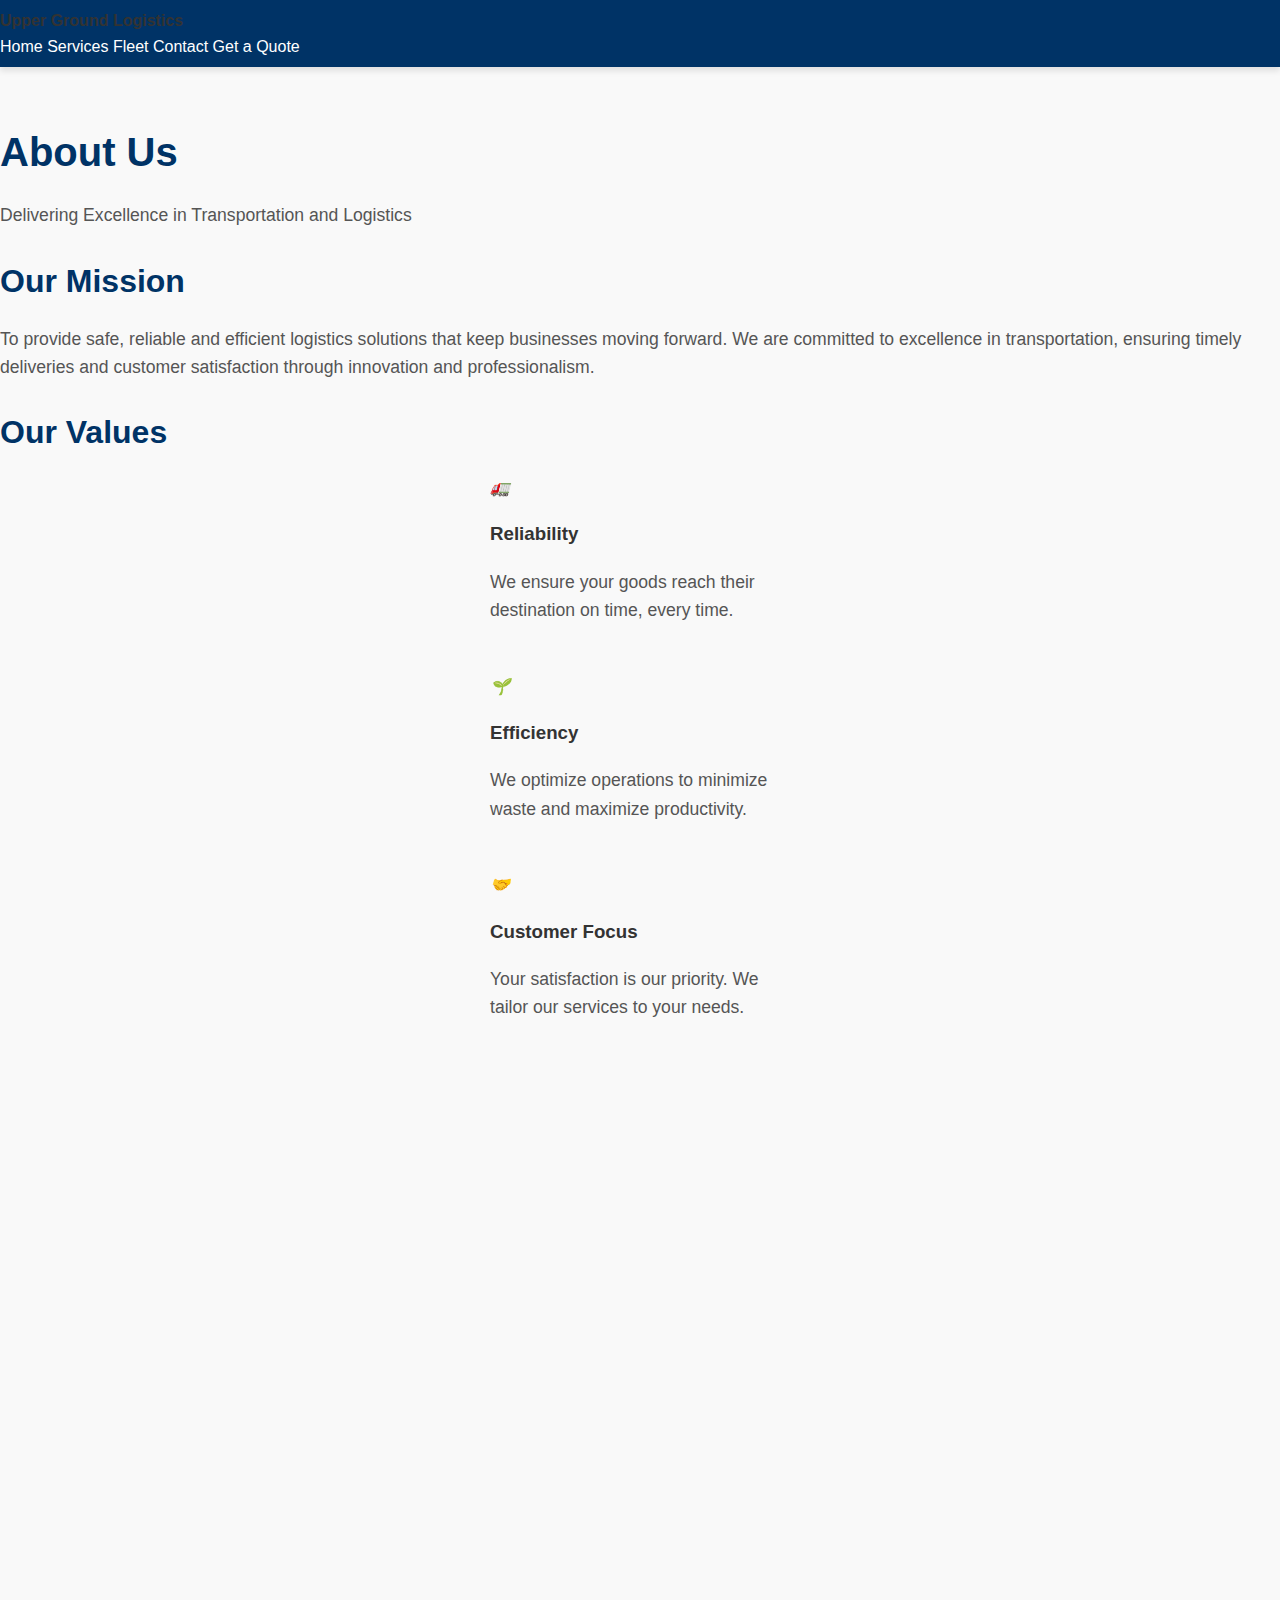
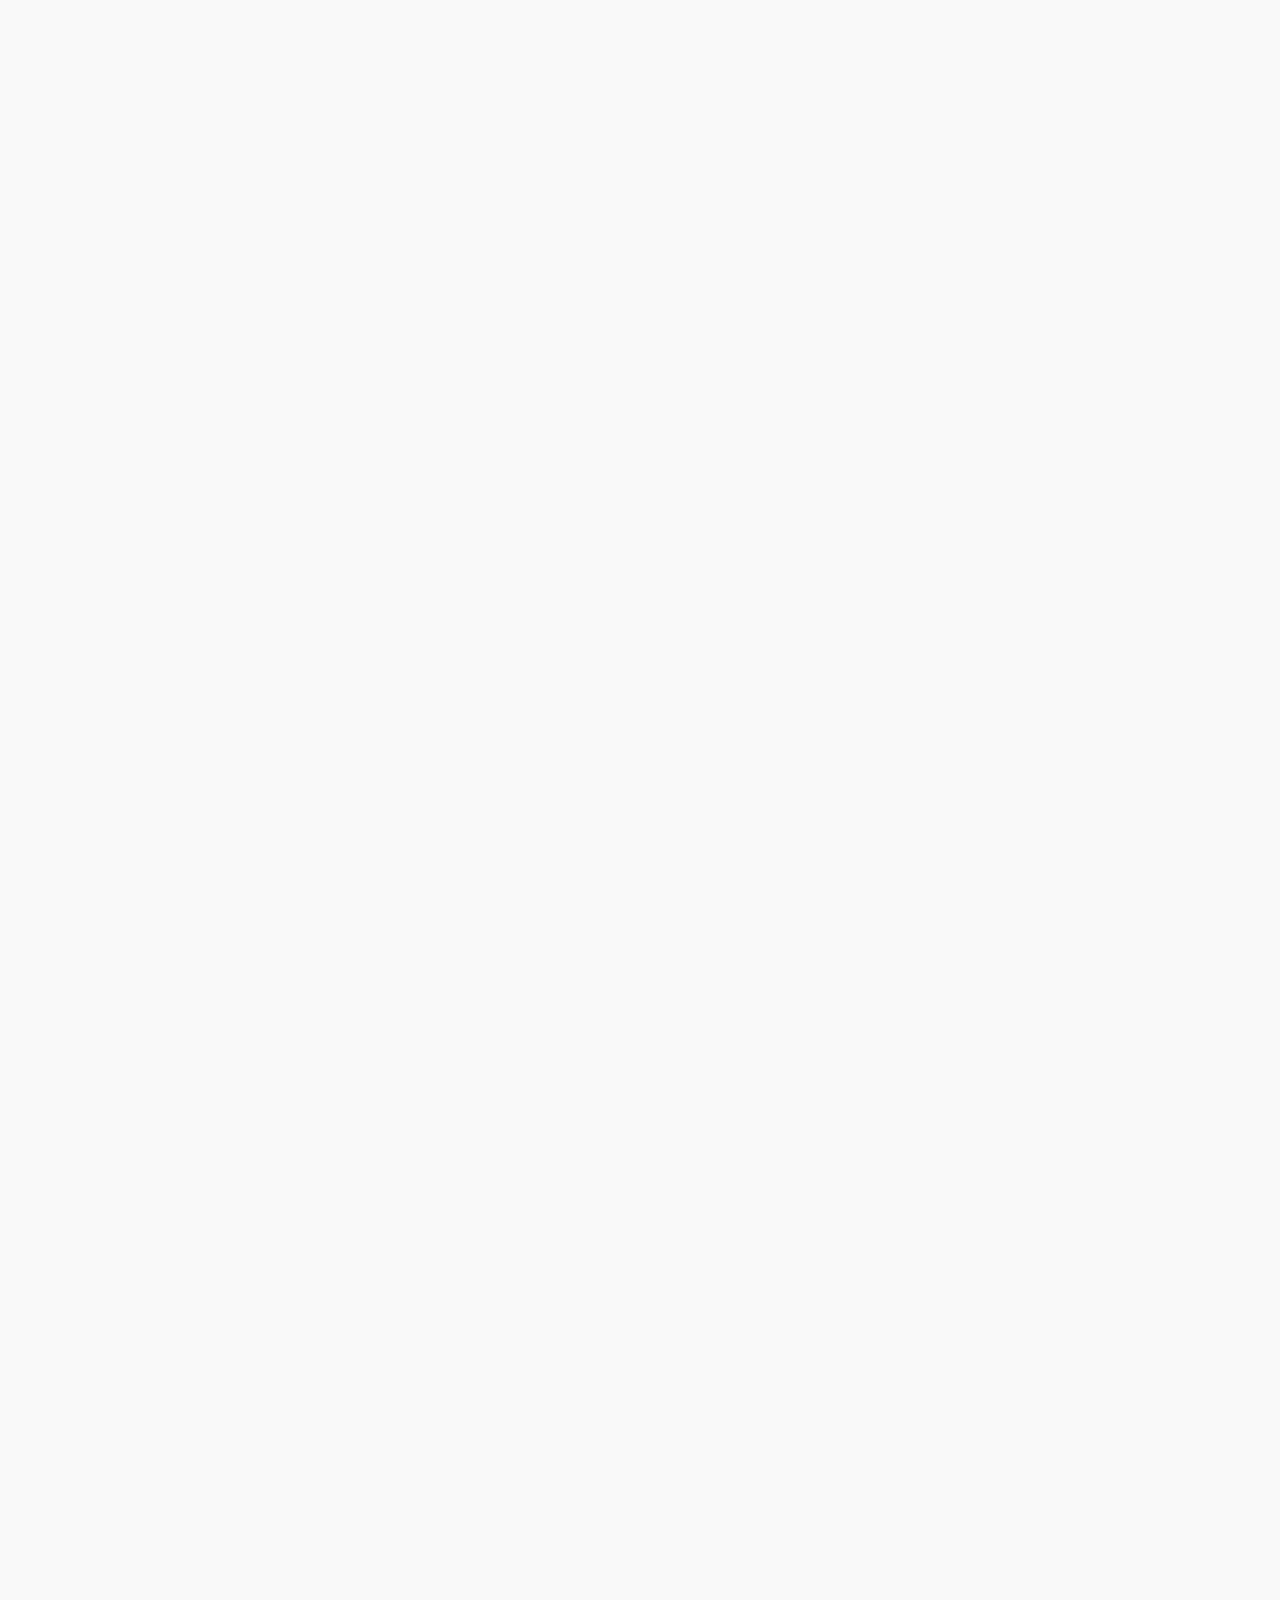
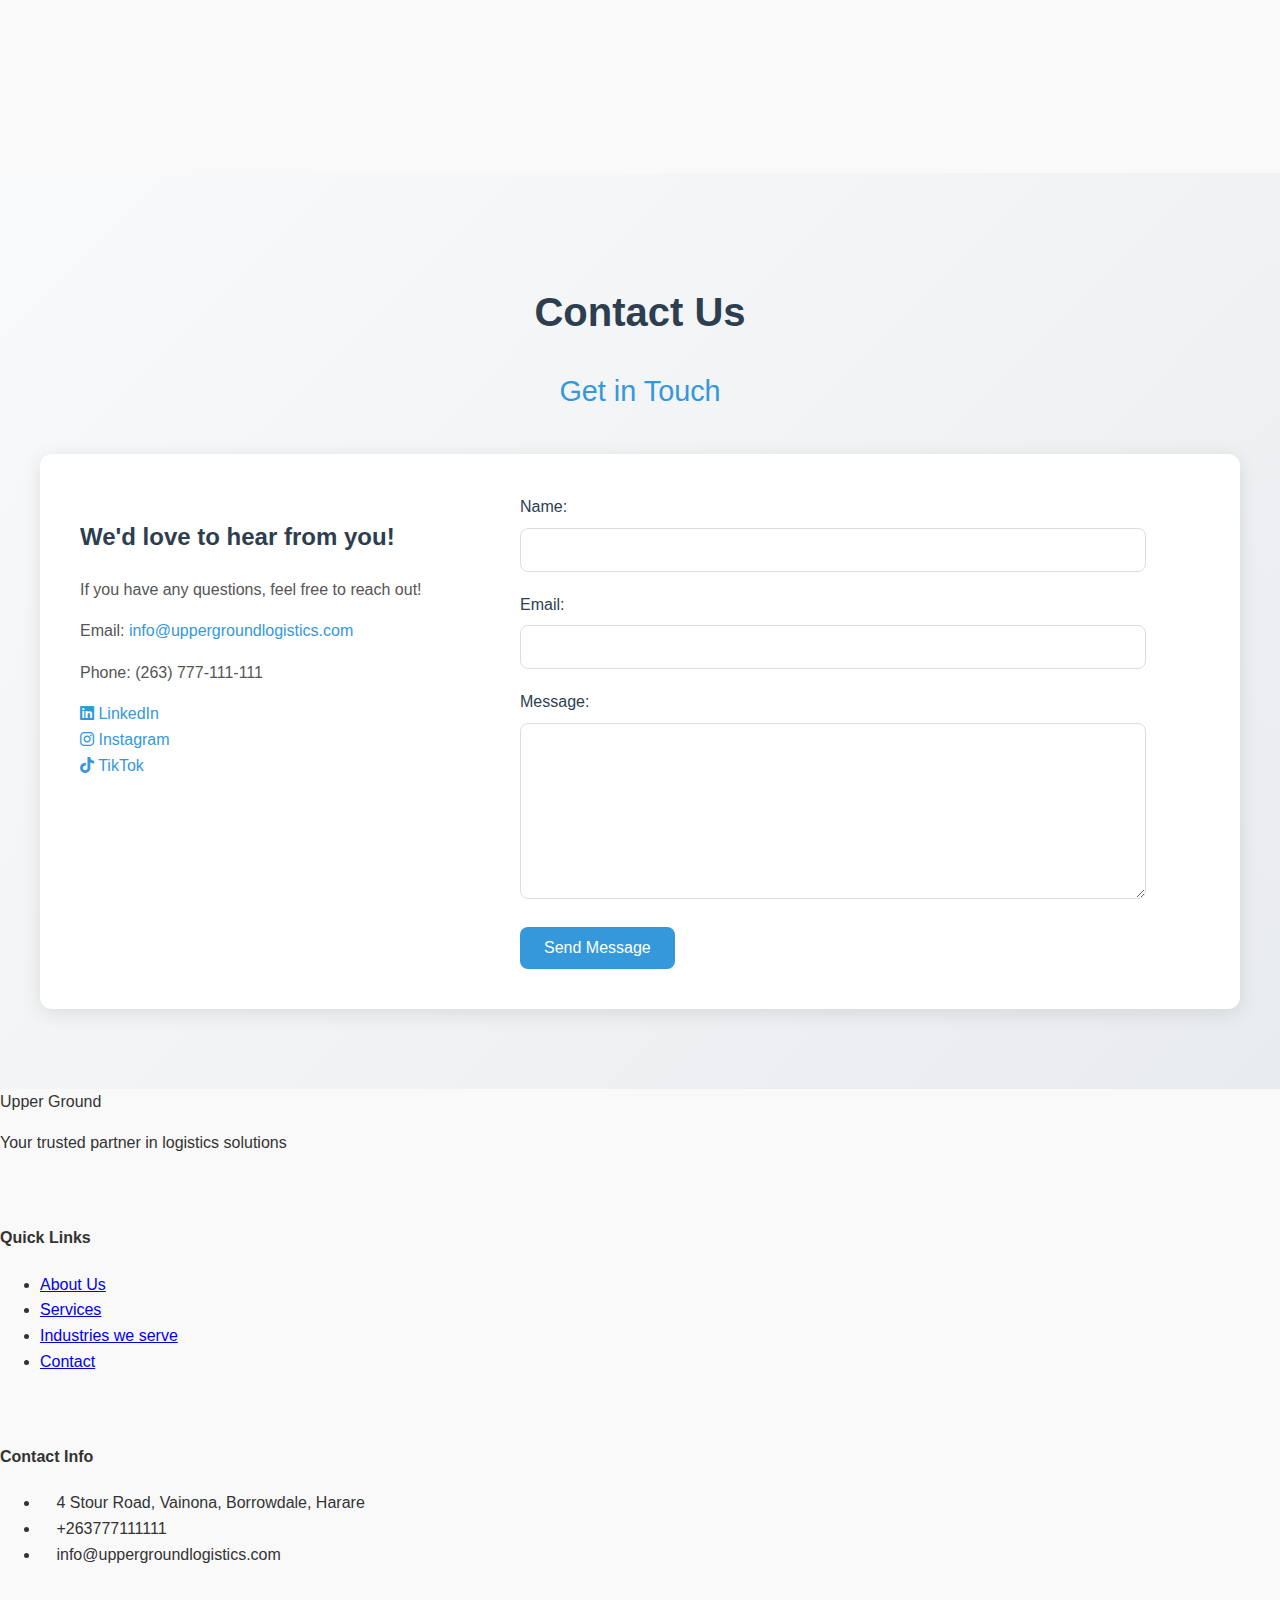
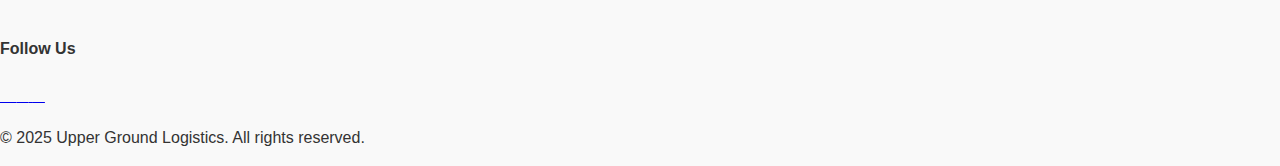
==== about.html @ 6528f4fb "Initial commit" ====
<!DOCTYPE html>
<html lang="en">
<head>
    <meta charset="UTF-8">
    <meta name="viewport" content="width=device-width, initial-scale=1.0">
    <title>About Us</title>
    <link rel="stylesheet" href="aboutstyle.css">
    <script src="https://cdn.tailwindcss.com"></script>
    <link rel="preconnect" href="https://fonts.googleapis.com">
    <link rel="preconnect" href="https://fonts.gstatic.com" crossorigin>
    <link href="https://fonts.googleapis.com/css2?family=Pacifico&display=swap" rel="stylesheet">
    <link href="https://cdn.jsdelivr.net/npm/remixicon@4.5.0/fonts/remixicon.css" rel="stylesheet">
     <link rel="stylesheet" href="https://cdnjs.cloudflare.com/ajax/libs/font-awesome/6.0.0-beta3/css/all.min.css">
 <style>
        :where([class^="ri-"])::before { content: "\f3c2"; }
        .service-card:hover { transform: translateY(-5px); }
        .fade-in { animation: fadeIn 0.8s ease-in; }
        @keyframes fadeIn { from { opacity: 0; } to { opacity: 1; } }
    </style>
    <script>
        tailwind.config = {
            theme: {
                extend: {
                    colors: {
                        primary: '#003366',
                        secondary: '#FF6600'
                    },
                    borderRadius: {
                        'none': '0px',
                        'sm': '4px',
                        DEFAULT: '8px',
                        'md': '12px',
                        'lg': '16px',
                        'xl': '20px',
                        '2xl': '24px',
                        '3xl': '32px',
                        'full': '9999px',
                        'button': '8px'
                    }
                }
            }
        }
    </script>
</head>
<body class="min-h-screen bg-white">

    <!-- Navbar -->
    <nav class="fixed w-full bg-primary shadow-md z-50">
        <div class="max-w-7xl mx-auto px-4 sm:px-6 lg:px-8">
            <div class="flex justify-between h-16 items-center">
                <div class="flex-shrink-0">
                    <span class="text-white text-2xl font-['Bebas Neue']"><b>Upper Ground Logistics</b></span>
                </div>
                <div class="hidden md:block">
                    <div class="ml-10 flex items-center space-x-8">
                        <a href="index.html" class="text-white hover:text-secondary transition-colors duration-200 uppercase text-sm font-medium">Home</a>
                        <a href="#services" class="text-white hover:text-secondary transition-colors duration-200 uppercase text-sm font-medium">Services</a>
                        <a href="#fleet" class="text-white hover:text-secondary transition-colors duration-200 uppercase text-sm font-medium">Fleet</a>
                        <a href="#contact" class="text-white hover:text-secondary transition-colors duration-200 uppercase text-sm font-medium">Contact</a>
                        <a href="#contact" class="bg-secondary text-white px-6 py-2 rounded uppercase text-sm font-medium hover:bg-opacity-90 transition-colors duration-200">Get a Quote</a>
                    </div>
                </div>
            </div>
        </div>
    </nav>
<br>
    <!-- Main Content -->
    <main>
        <!-- About Us Section -->
        <section class="py-16 bg-gray-100">
            <div class="max-w-7xl mx-auto px-4 sm:px-6 lg:px-8 text-center">
                <h1 class="text-4xl font-extrabold text-gray-800 sm:text-5xl">About Us</h1>
                <p class="mt-4 text-lg text-gray-600">Delivering Excellence in Transportation and Logistics</p>
            </div>
        </section>

        <!-- Mission Section -->
        <section class="py-12">
            <div class="max-w-7xl mx-auto px-4 sm:px-6 lg:px-8 text-center">
                <h2 class="text-3xl font-bold text-gray-800 sm:text-4xl">Our Mission</h2>
                <p class="mt-4 text-gray-600"> To provide safe, reliable and efficient logistics solutions that keep businesses
    moving forward. We are committed to excellence in transportation, ensuring timely deliveries and customer satisfaction
     through innovation and professionalism.</p>
            </div>
        </section>

        <!-- Values Section -->
        <section class="py-12 bg-gray-50">
            <div class="max-w-7xl mx-auto px-4 sm:px-6 lg:px-8">
                <h2 class="text-3xl font-bold text-gray-800 text-center sm:text-4xl mb-8">Our Values</h2>
                <div class="grid grid-cols-1 md:grid-cols-3 gap-8">
                    <!-- Value 1 -->
                    <div class="bg-white rounded-lg shadow-lg p-6 text-center">
                        <i class="text-4xl text-secondary mb-4">🚛</i>
                        <h3 class="text-xl font-bold text-gray-800">Reliability</h3>
                        <p class="mt-2 text-gray-600">We ensure your goods reach their destination on time, every time.</p>
                    </div>
                    <!-- Value 2 -->
                    <div class="bg-white rounded-lg shadow-lg p-6 text-center">
                        <i class="text-4xl text-secondary mb-4">🌱</i>
                        <h3 class="text-xl font-bold text-gray-800">Efficiency</h3>
                        <p class="mt-2 text-gray-600">We optimize operations to minimize waste and maximize productivity.</p>
                    </div>
                    <!-- Value 3 -->
                    <div class="bg-white rounded-lg shadow-lg p-6 text-center">
                        <i class="text-4xl text-secondary mb-4">🤝</i>
                        <h3 class="text-xl font-bold text-gray-800">Customer Focus</h3>
                        <p class="mt-2 text-gray-600">Your satisfaction is our priority. We tailor our services to your needs.</p>
                    </div>
                </div>
            </div>
        </section>

        <!-- Team Section -->
        <section class="py-12 fade-in">
            <div class="max-w-7xl mx-auto px-4 sm:px-6 lg:px-8 text-center">
                <h2 class="text-3xl font-bold text-gray-800 sm:text-4xl">Meet Our Team</h2>
                <p class="mt-4 text-gray-600">A group of dedicated professionals working together to deliver excellence.</p>
                <div class="mt-8 grid grid-cols-1 sm:grid-cols-2 lg:grid-cols-2 gap-8">
                    <!-- Team Member 1 -->
                    <div class="bg-white rounded-lg shadow-lg overflow-hidden">
                        <img src="images/md.jpg" alt="Team Member" class="w-full h-56 object-cover">
                        <div class="p-6 text-center">
                            <br>
                            <h3 class="text-lg font-bold text-gray-800">Michael Kunaka</h3>
                            <p class="mt-2 text-gray-600">Managing Director</p>
                        </div>
                    </div>
                    <!-- Team Member 2 -->
                   <div class="bg-white rounded-lg shadow-lg overflow-hidden">
    <img src="images/om.jpg" alt="Team Member" class="w-full h-64 object-cover">
    <div class="p-6 text-center">
        <h3 class="text-lg font-bold text-gray-800">Madondo</h3>
        <p class="mt-2 text-gray-600">Head of Operations</p>
    </div>
</div>

                </div>
            </div>
        </section>

        <!-- Services Section -->
        <section id="services" class="py-12 bg-gray-100 fade-in">
            <div class="max-w-7xl mx-auto px-4 sm:px-6 lg:px-8 text-center">
                <h2 class="text-3xl font-bold text-gray-800 sm:text-4xl">Our Services</h2>
                <p class="mt-4 text-gray-600">We offer a wide range of professional services tailored to meet your unique needs. Here's what we excel at:</p>
                <div class="grid grid-cols-1 md:grid-cols-3 gap-8 mt-8">
                    <!-- Service 1 -->
                    <div class="bg-white rounded-lg shadow-lg p-6 text-center">
                        <i class="fas fa-shipping-fast text-secondary text-4xl mb-4"></i>
                        <h3 class="text-xl font-bold text-gray-800">Freight Transportation</h3>
                        <p class="mt-2 text-gray-600">Efficient and reliable logistics solutions to move your goods swiftly across destinations.</p>
                    </div>
                    <!-- Service 2 -->
                    <div class="bg-white rounded-lg shadow-lg p-6 text-center">
                        <i class="fas fa-light fa-file-signature text-secondary text-4xl mb-4"></i>
                        <h3 class="text-xl font-bold text-gray-800">Dedicated & Contract Trucking</h3>
                        <p class="mt-2 text-gray-600">Customized transportation services tailored to your
                        business’s specific needs.</p>
                    </div>
                    <!-- Service 3 -->
                    <div class="bg-white rounded-lg shadow-lg p-6 text-center">
                        <i class="fas fa-regular fa-earth-africa text-secondary text-4xl mb-4"></i>
                        <h3 class="text-xl font-bold text-gray-800">Cross Boarder Logistics</h3>
                        <p class="mt-2 text-gray-600">Hassle-free international transportation with compliance and
                    customs expertise.</p>
                    </div>
                </div>
            </div>
        </section>

         <!-- Our Fleet Section -->
    <section class="py-16 bg-gray-100 fade-in" id="fleet">
        <div class="max-w-7xl mx-auto px-4 sm:px-6 lg:px-8">
            <div class="text-center mb-12">
                <h2 class="text-3xl font-extrabold text-gray-800 sm:text-4xl">Our Fleet</h2>
                <p class="mt-4 text-lg text-gray-600"> We believe that our success is built on the quality, reliability, and
    efficiency of our fleet. Each vehicle in our fleet is maintained to the highest standards, ensuring safe and timely deliveries. Our range of
    trucks allows us to meet the unique needs of our clients, driving innovation and excellence in every shipment we handle</p>
            </div>
            <div class="grid grid-cols-1 sm:grid-cols-2 lg:grid-cols-2 gap-8">
                <!-- Fleet Item 1 -->
                <div class="service-card bg-white rounded-lg shadow-lg overflow-hidden transform transition hover:scale-105">
                    <img src="https://via.placeholder.com/300x200" alt="Truck" class="w-full h-48 object-cover">
                    <div class="p-6">
                        <h3 class="text-xl font-bold text-gray-800">Freightliner Columbia</h3>
                        <p class="mt-2 text-gray-600">Perfect for long-haul and heavy cargo, our trucks are equipped and maintained to the highest standard.</p>
                    </div>
                </div>
                <!-- Fleet Item 2 -->
                <div class="service-card bg-white rounded-lg shadow-lg overflow-hidden transform transition hover:scale-105">
                    <img src="https://via.placeholder.com/300x200" alt="Van" class="w-full h-48 object-cover">
                    <div class="p-6">
                        <h3 class="text-xl font-bold text-gray-800">Freightliner Columbia</h3>
                        <p class="mt-2 text-gray-600">Perfect for long-haul and heavy cargo, our trucks are equipped and maintained to the highest standard.</p>
                    </div>
                </div>

            </div>
        </div>
    </section>

    <!-- Contact Section -->
<section id="contact" class="contact-me ">
    <div class="container">
        <div class="section-title">
            <h1>Contact Us</h1>
            <h2 class="wall text-apps">Get in Touch</h2>
        </div>
        <div class="contact-content">
            <div class="contact-details">
                <h3>We'd love to hear from you!</h3>
                <p>If you have any questions, feel free to reach out!</p>
                <p>Email: <a href="mailto:info@uppergroundlogistics.com">info@uppergroundlogistics.com</a></p>
                <p>Phone: (263) 777-111-111</p>

                   <p>
    <a href="#" class="social-link"><i class="fab fa-linkedin"></i> LinkedIn</a>
    <br>
    <a href="#" class="social-link"><i class="fab fa-instagram"></i> Instagram</a>
    <br>
    <a href="#" class="social-link"><i class="fab fa-tiktok"></i> TikTok</a>
    </p>



            </div>
            <div class="contact-form">
                <form action="mailto:tadiwabasil2@gmail.com" method="POST" enctype="text/plain">
                    <label for="name">Name:</label>
                    <input type="text" id="name" name="name" required>

                    <label for="email">Email:</label>
                    <input type="email" id="email" name="email" required>

                    <label for="message">Message:</label>
                    <textarea id="message" name="message" rows="5" required></textarea>

                    <button type="submit">Send Message</button>
                </form>
            </div>
        </div>
    </div>
</section>



    <footer class="bg-primary text-white py-16">
        <div class="max-w-7xl mx-auto px-4 sm:px-6 lg:px-8">
            <div class="grid grid-cols-1 md:grid-cols-4 gap-8">
                <div>
                    <span class="text-2xl font-['Pacifico'] mb-6 block">Upper Ground</span>
                    <p class="text-gray-300 mt-4">Your trusted partner in logistics solutions</p>
                </div>
                <div>
                    <h4 class="text-lg font-bold mb-4">Quick Links</h4>
                    <ul class="space-y-2">
                        <li><a href="about.html" class="text-gray-300 hover:text-secondary transition-colors duration-200">About Us</a></li>
                        <li><a href="#services" class="text-gray-300 hover:text-secondary transition-colors duration-200">Services</a></li>
                        <li><a href="#industries2" class="text-gray-300 hover:text-secondary transition-colors duration-200">Industries we serve</a></li>
                        <li><a href="#contact" class="text-gray-300 hover:text-secondary transition-colors duration-200">Contact</a></li>
                    </ul>
                </div>
                <div>
                    <h4 class="text-lg font-bold mb-4">Contact Info</h4>
                    <ul class="space-y-2">
                        <li class="flex items-center space-x-2">
                            <i class="ri-map-pin-line"></i>
                            <span>4 Stour Road, Vainona, Borrowdale, Harare</span>
                        </li>
                        <li class="flex items-center space-x-2">
                            <i class="ri-phone-line"></i>
                            <span>+263777111111</span>
                        </li>
                        <li class="flex items-center space-x-2">
                            <i class="ri-mail-line"></i>
                            <span>info@uppergroundlogistics.com</span>
                        </li>
                    </ul>
                </div>
                <div>
                    <h4 class="text-lg font-bold mb-4">Follow Us</h4>
                    <div class="flex space-x-4">
                        <a href="#" class="w-10 h-10 flex items-center justify-center rounded-full border border-white hover:bg-secondary transition-colors duration-200">
                            <i class="ri-facebook-fill"></i>
                        </a>
                        <a href="#" class="w-10 h-10 flex items-center justify-center rounded-full border border-white hover:bg-secondary transition-colors duration-200">
                            <i class="ri-twitter-fill"></i>
                        </a>
                        <a href="#" class="w-10 h-10 flex items-center justify-center rounded-full border border-white hover:bg-secondary transition-colors duration-200">
                            <i class="ri-linkedin-fill"></i>
                        </a>
                    </div>
                </div>
            </div>
            <div class="border-t border-gray-700 mt-12 pt-8 text-center">
                <p class="text-gray-300">&copy; 2025 Upper Ground Logistics. All rights reserved.</p>
            </div>
        </div>
    </footer>

    </main>

    <script>
        document.addEventListener("DOMContentLoaded", function () {
    const fadeElements = document.querySelectorAll(".fade-in");

    const observer = new IntersectionObserver(
        (entries) => {
            entries.forEach(entry => {
                if (entry.isIntersecting) {
                    entry.target.classList.add("visible");
                    entry.target.classList.remove("reset"); // Ensure animation runs again
                } else {
                    entry.target.classList.remove("visible");
                    entry.target.classList.add("reset"); // Reset animation
                }
            });
        },
        { threshold: 0.3 } // Trigger when 30% of the element is visible
    );

    fadeElements.forEach(element => observer.observe(element));
});
    </script>

</body>
</html>
---- aboutstyle.css ----
/* General Styling */
body {
    font-family: 'Arial', sans-serif;
    line-height: 1.6;
    margin: 0;
    padding: 0;
    background-color: #f9f9f9;
    color: #333;
}

/* Navigation Bar */
nav {
    background-color: #003366;
    padding: 0.5rem 0;
    box-shadow: 0px 4px 6px rgba(0, 0, 0, 0.1);
}
nav a {
    text-decoration: none;
    color: white;
    font-weight: 500;
    transition: color 0.3s ease;
}
nav a:hover {
    color: #FF6600;
}
nav button {
    background-color: #FF6600;
    border: none;
    padding: 0.5rem 1rem;
    border-radius: 8px;
    font-size: 1rem;
    cursor: pointer;
    transition: background-color 0.3s ease, transform 0.2s ease;
}
nav button:hover {
    background-color: #e65c00;
    transform: scale(1.05);
}

/* Section Headings */
section h1, section h2 {
    font-family: 'Roboto', sans-serif;
    color: #003366;
    margin-bottom: 1rem;
}
section h1 {
    font-size: 2.5rem;
}
section h2 {
    font-size: 2rem;
}
section p {
    font-size: 1.1rem;
    color: #555;
}

/* Card Styling */
.card {
    background: white;
    border-radius: 10px;
    box-shadow: 0px 6px 15px rgba(0, 0, 0, 0.1);
    transition: transform 0.3s ease, box-shadow 0.3s ease;
}
.card:hover {
    transform: translateY(-5px);
    box-shadow: 0px 8px 20px rgba(0, 0, 0, 0.2);
}
.card img {
    width: 100%;
    border-top-left-radius: 10px;
    border-top-right-radius: 10px;
}
.card h3 {
    font-size: 1.5rem;
    color: #003366;
    margin: 0.5rem 0;
}
.card p {
    font-size: 1rem;
    color: #666;
    margin-bottom: 1rem;
}
.card i {
    color: #FF6600;
    font-size: 2rem;
    margin-bottom: 0.5rem;
}

/* Grid Layout */
.grid {
    display: grid;
    gap: 2rem;
}
.grid-cols-1 {
    grid-template-columns: 1fr;
}
.grid-cols-2 {
    grid-template-columns: repeat(2, 1fr);
}
.grid-cols-3 {
    grid-template-columns: repeat(3, 1fr);
}

/* Team Section */
.team-member {
    text-align: center;
}
.team-member img {
    width: 100%;
    height: auto;
    border-radius: 10px 10px 0 0;
}
.team-member h3 {
    font-size: 1.5rem;
    margin: 0.5rem 0;
}
.team-member p {
    color: #666;
    font-size: 1rem;
}

/* Why Choose Us Icons */
.icon {
    font-size: 3rem;
    color: #FF6600;
    margin-bottom: 1rem;
}
.icon:hover {
    color: #e65c00;
    transition: color 0.3s ease;
}

/* Responsive Design */
@media (max-width: 768px) {
    .grid-cols-2, .grid-cols-3 {
        grid-template-columns: 1fr;
    }
    nav .hidden {
        display: none;
    }
}



  /* Initial fade-in state */
  .fade-in {
      opacity: 0;
      transform: translateY(30px);
      transition: opacity 1s ease-out, transform 1s ease-out;
  }

  /* Active state when in view */
  .fade-in.visible {
      opacity: 1;
      transform: translateY(0);
  }

  /* Reset animation when section leaves the viewport */
  .fade-in.reset {
      opacity: 0;
      transform: translateY(30px);
      transition: none; /* Prevents flickering when out of view */
  }

.parallax-bg {
    position: absolute;
    top: 0;
    left: 0;
    width: 100%;
    height: 120%;
    background-size: cover;
    background-position: center;
    will-change: transform;
}

/* Contact Section */
.contact-me {
    padding: 80px 0;
    background-color: #f9fafb; /* Light background */
    color: #333; /* Default text color */
}

.container {
    max-width: 1200px;
    margin: 0 auto;
    padding: 0 20px;
}

.section-title {
    text-align: center;
    margin-bottom: 40px;
}

.section-title h1 {
    font-size: 2.5rem;
    font-weight: 700;
    color: #2c3e50; /* Dark blue for the title */
    margin-bottom: 10px;
}

.section-title h2 {
    font-size: 1.8rem;
    font-weight: 400;
    color: #3498db; /* Light blue for the subtitle */
}

.contact-content {
    display: flex;
    flex-wrap: wrap;
    gap: 40px;
    background: #fff;
    padding: 40px;
    border-radius: 12px;
    box-shadow: 0 4px 20px rgba(0, 0, 0, 0.1); /* Soft shadow */
}

.contact-details {
    flex: 1;
    max-width: 400px;
}

.contact-details h3 {
    font-size: 1.5rem;
    font-weight: 600;
    color: #2c3e50; /* Dark blue for headings */
    margin-bottom: 20px;
}

.contact-details p {
    font-size: 1rem;
    line-height: 1.6;
    color: #555; /* Slightly darker text for readability */
    margin-bottom: 15px;
}

.contact-details a {
    color: #3498db; /* Light blue for links */
    text-decoration: none;
    transition: color 0.3s ease;
}

.contact-details a:hover {
    color: #2980b9; /* Darker blue on hover */
}

.social-link {
    display: inline-block;
    margin-right: 10px;
    font-weight: 500;
    color: #3498db; /* Light blue for social links */
    transition: transform 0.3s ease, color 0.3s ease;
}

.social-link:hover {
    color: #2980b9; /* Darker blue on hover */
    transform: translateY(-3px); /* Slight lift on hover */
}

.contact-form {
    flex: 1;
    max-width: 600px;
}

.contact-form label {
    display: block;
    font-size: 1rem;
    font-weight: 500;
    color: #2c3e50; /* Dark blue for labels */
    margin-bottom: 8px;
}

.contact-form input,
.contact-form textarea {
    width: 100%;
    padding: 12px;
    margin-bottom: 20px;
    border: 1px solid #ddd;
    border-radius: 8px;
    font-size: 1rem;
    color: #333;
    transition: border-color 0.3s ease, box-shadow 0.3s ease;
}

.contact-form input:focus,
.contact-form textarea:focus {
    border-color: #3498db; /* Light blue border on focus */
    outline: none;
    box-shadow: 0 0 8px rgba(52, 152, 219, 0.3); /* Soft glow on focus */
}

.contact-form textarea {
    resize: vertical; /* Allow vertical resizing */
    min-height: 150px;
}

.contact-form button {
    background-color: #3498db; /* Light blue for the button */
    color: #fff;
    padding: 12px 24px;
    border: none;
    border-radius: 8px;
    font-size: 1rem;
    font-weight: 500;
    cursor: pointer;
    transition: background-color 0.3s ease, transform 0.3s ease;
}

.contact-form button:hover {
    background-color: #2980b9; /* Darker blue on hover */
    transform: translateY(-2px); /* Slight lift on hover */
}

.contact-form button:active {
    transform: translateY(0); /* Reset lift on click */
}

.contact-me {
    background: linear-gradient(135deg, #f9fafb 0%, #e9ecef 100%);
}

/* Responsive Design */
@media (max-width: 768px) {
    .contact-content {
        flex-direction: column;
        padding: 20px;
    }

    .contact-details,
    .contact-form {
        max-width: 100%;
    }

    .section-title h1 {
        font-size: 2rem;
    }

    .section-title h2 {
        font-size: 1.5rem;
    }
}

/* Ensure the card has a consistent width */
.rounded-lg {
    width: 100%; /* Adjust as needed */
    max-width: 300px; /* Set a max-width for the card */
    margin: 0 auto; /* Center the card */
}

/* Ensure the image fits the card width and height */
.w-full {
    width: 100%;
}

.h-64 {
    height: 16rem; /* Adjust height as needed */
}

.object-cover {
    object-fit: cover; /* Ensures the image covers the area without distortion */
}

.rounded-lg:hover {
    transform: translateY(-5px);
    transition: transform 0.3s ease;
    box-shadow: 0 10px 20px rgba(0, 0, 0, 0.2);
}
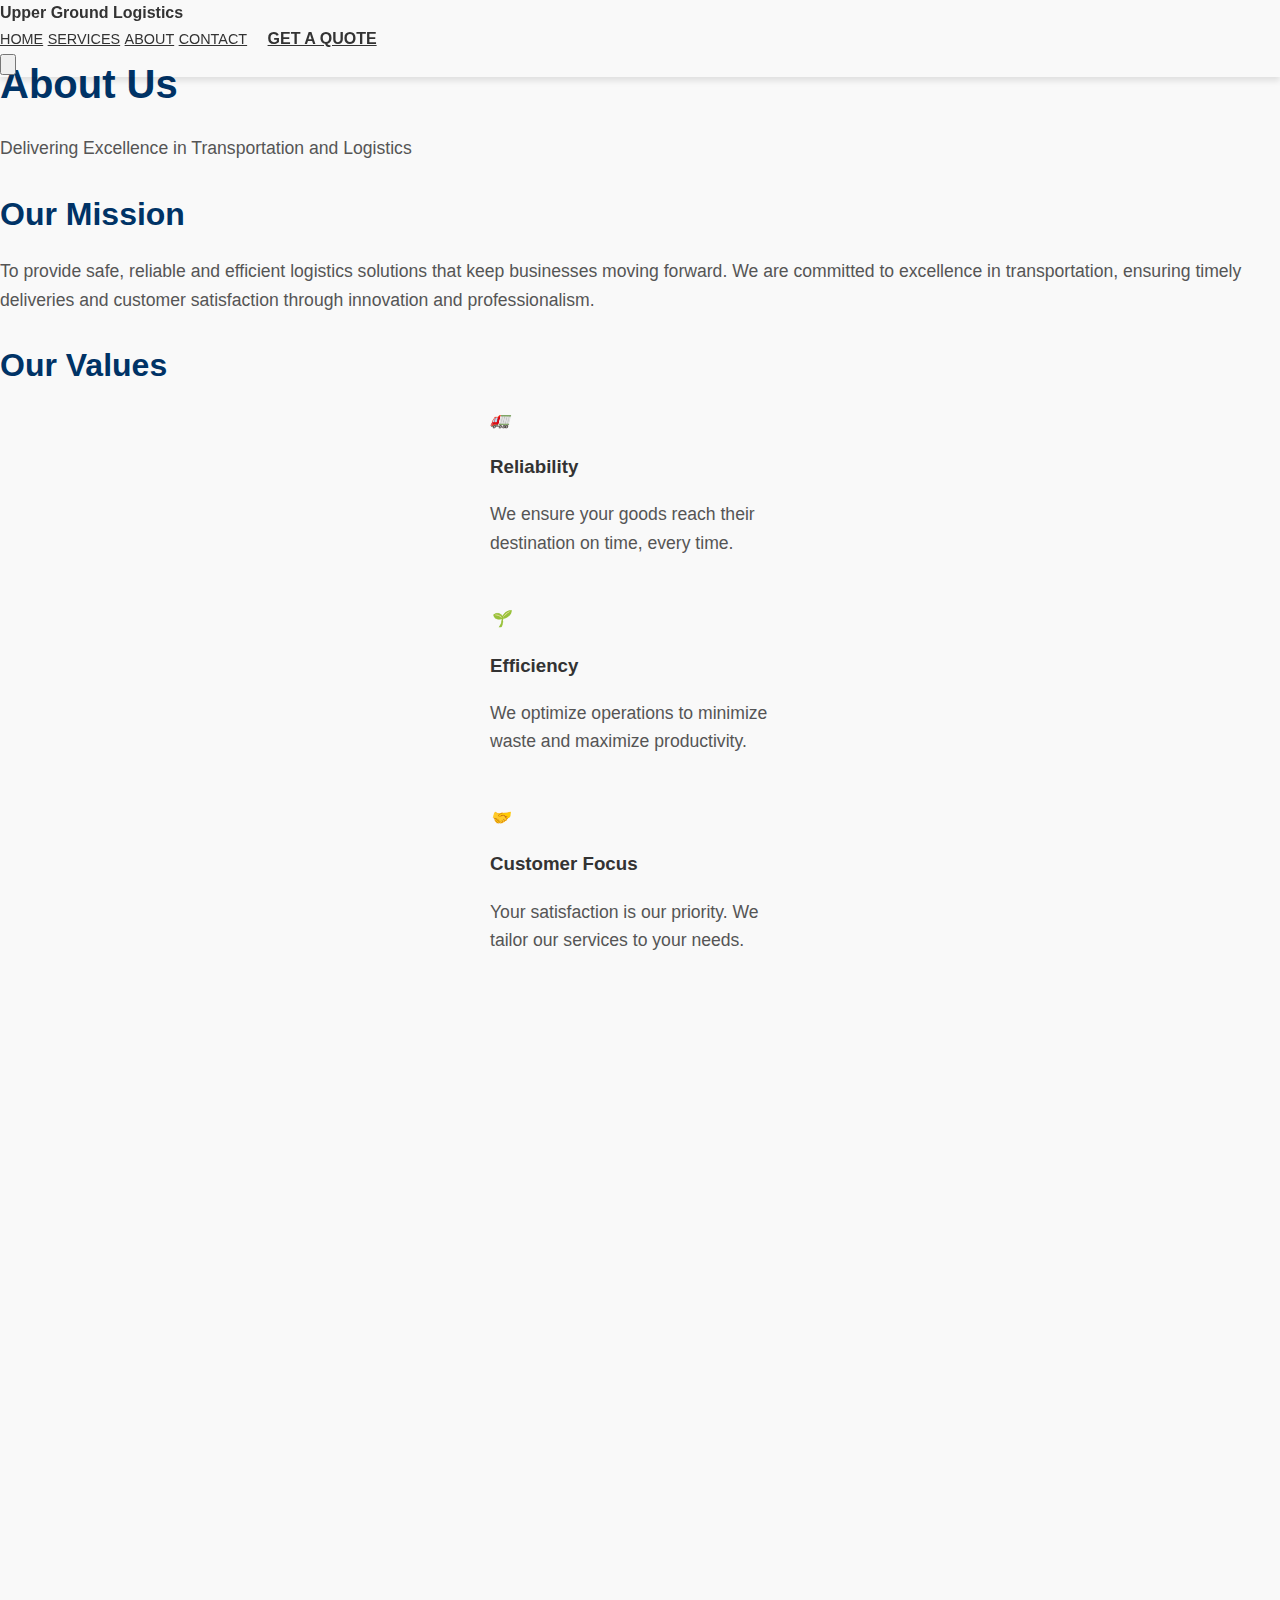
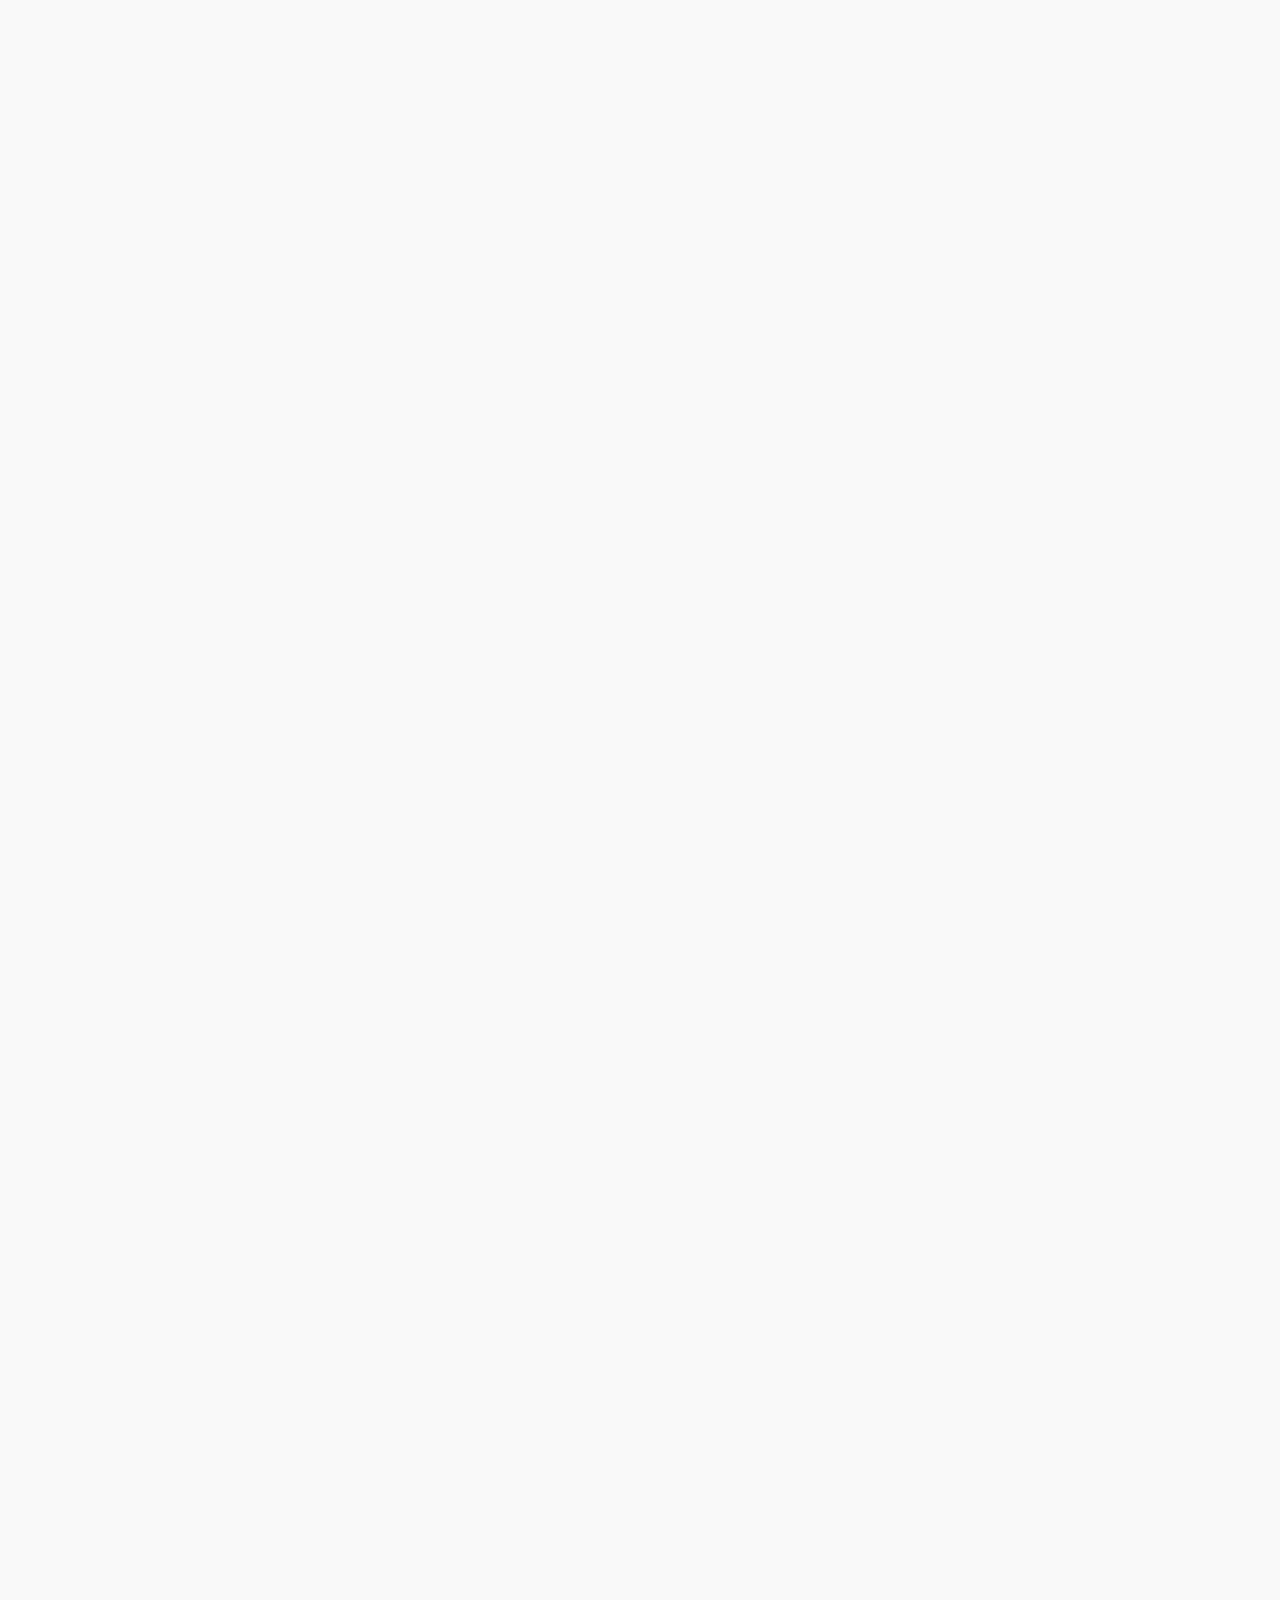
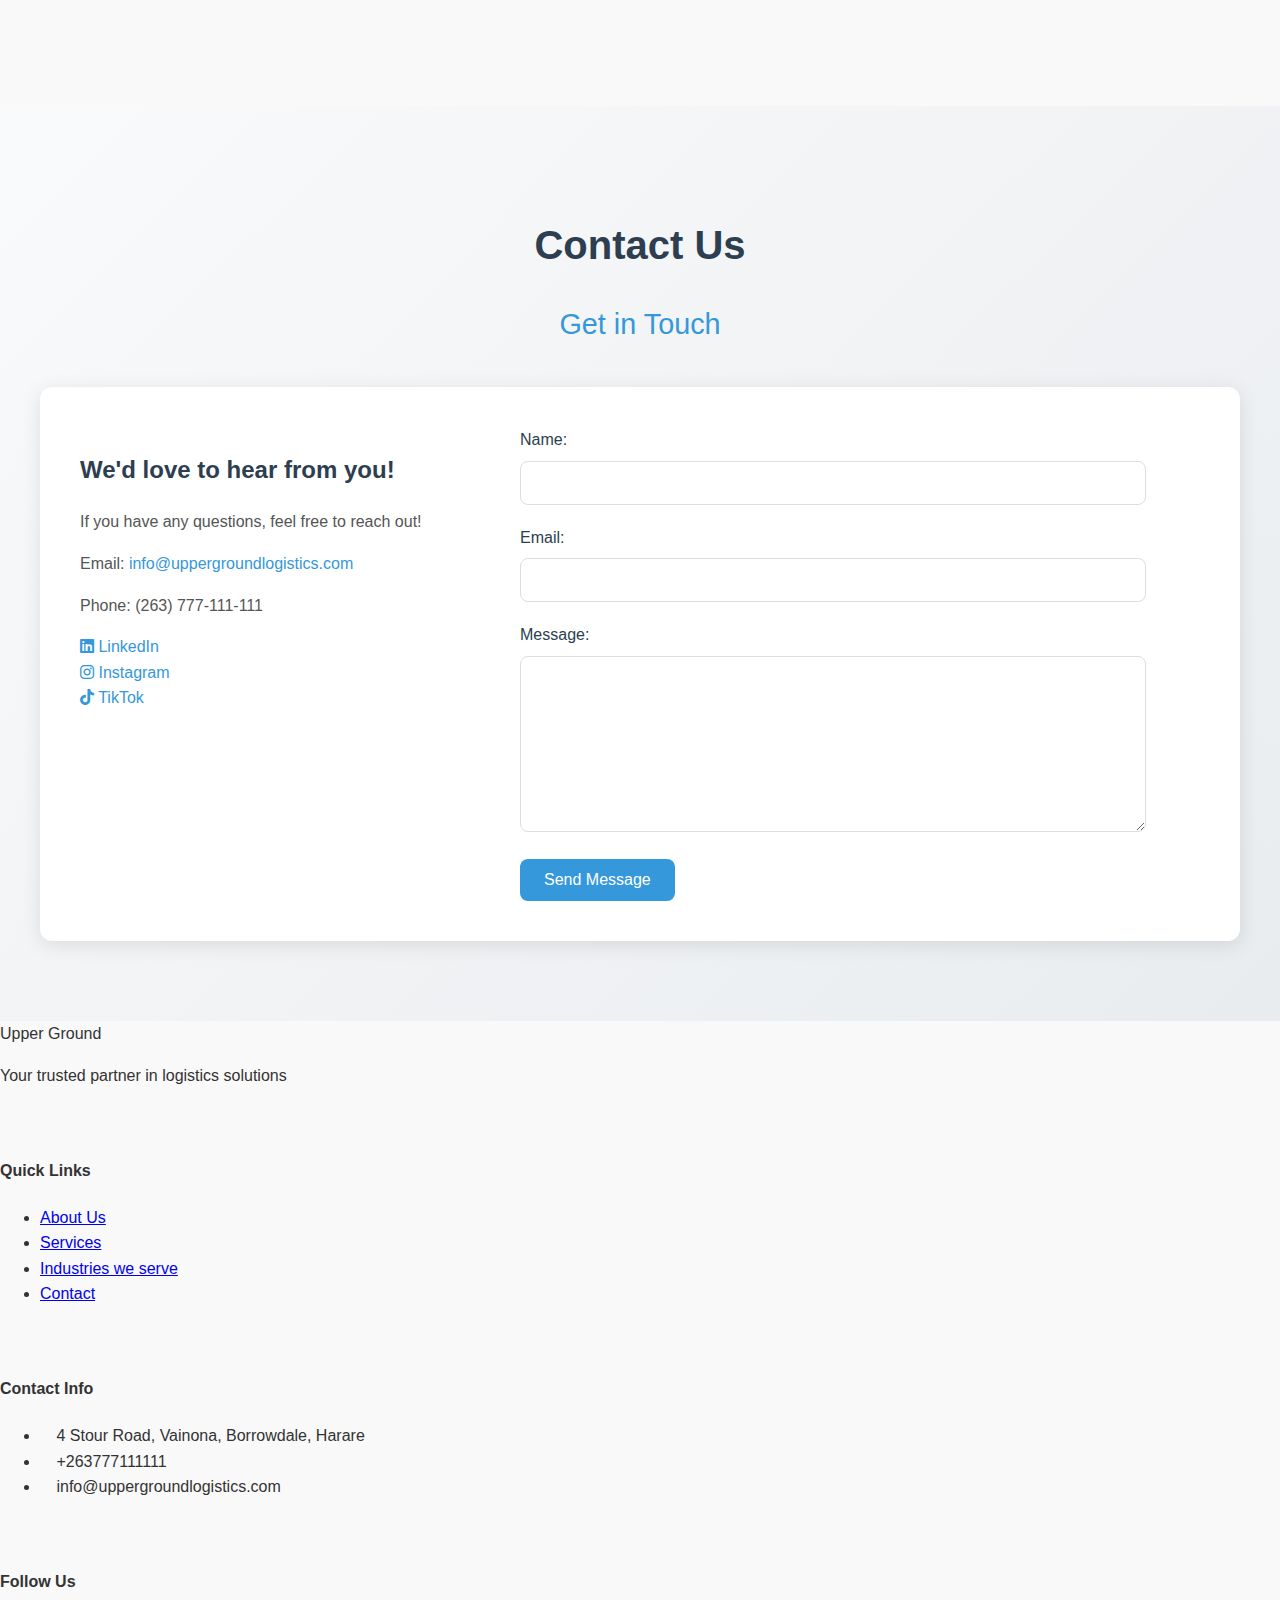
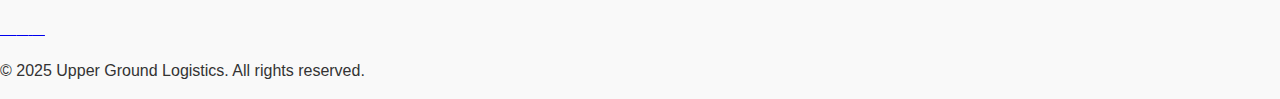
==== commit 80a2ab83: "new navigation" ====
--- a/about.html
+++ b/about.html
@@ -44,25 +44,41 @@
 </head>
 <body class="min-h-screen bg-white">
 
-    <!-- Navbar -->
     <nav class="fixed w-full bg-primary shadow-md z-50">
         <div class="max-w-7xl mx-auto px-4 sm:px-6 lg:px-8">
             <div class="flex justify-between h-16 items-center">
+                <!-- Logo Section -->
                 <div class="flex-shrink-0">
                     <span class="text-white text-2xl font-['Bebas Neue']"><b>Upper Ground Logistics</b></span>
                 </div>
-                <div class="hidden md:block">
-                    <div class="ml-10 flex items-center space-x-8">
-                        <a href="index.html" class="text-white hover:text-secondary transition-colors duration-200 uppercase text-sm font-medium">Home</a>
-                        <a href="#services" class="text-white hover:text-secondary transition-colors duration-200 uppercase text-sm font-medium">Services</a>
-                        <a href="#fleet" class="text-white hover:text-secondary transition-colors duration-200 uppercase text-sm font-medium">Fleet</a>
-                        <a href="#contact" class="text-white hover:text-secondary transition-colors duration-200 uppercase text-sm font-medium">Contact</a>
-                        <a href="#contact" class="bg-secondary text-white px-6 py-2 rounded uppercase text-sm font-medium hover:bg-opacity-90 transition-colors duration-200">Get a Quote</a>
-                    </div>
-                </div>
-            </div>
+                <!-- Desktop Navigation -->
+                <div class="hidden md:flex items-center space-x-8">
+                    <a href="index.html" class="nav-link text-white hover:text-secondary transition-colors duration-200 uppercase text-sm font-medium">Home</a>
+                    <a href="#services" class="nav-link text-white hover:text-secondary transition-colors duration-200 uppercase text-sm font-medium">Services</a>
+                    <a href="about.html" class="nav-link text-white hover:text-secondary transition-colors duration-200 uppercase text-sm font-medium">About</a>
+                    <a href="#contact" class="nav-link text-white hover:text-secondary transition-colors duration-200 uppercase text-sm font-medium">Contact</a>
+                    <a href="#contact" class="cta-btn bg-secondary text-white px-6 py-2 !rounded-button uppercase text-sm font-medium hover:bg-opacity-90 transition-colors duration-200 whitespace-nowrap cursor-pointer">Get a Quote</a>
+                </div>
+                <!-- Mobile Menu Button -->
+                <div class="md:hidden">
+                    <button id="menu-toggle" class="text-white focus:outline-none">
+                        <svg xmlns="http://www.w3.org/2000/svg" fill="none" viewBox="0 0 24 24" stroke="currentColor" class="w-6 h-6">
+                            <path stroke-linecap="round" stroke-linejoin="round" stroke-width="2" d="M4 6h16M4 12h16m-7 6h7" />
+                        </svg>
+                    </button>
+                </div>
+            </div>
+        </div>
+        <!-- Mobile Navigation -->
+        <div id="mobile-menu" class="hidden bg-primary px-4 pt-4 pb-2">
+            <a href="index.html" class="mobile-link">Home</a>
+            <a href="#services" class="mobile-link">Services</a>
+            <a href="about.html" class="mobile-link">About</a>
+            <a href="#contact" class="mobile-link">Contact</a>
+            <a href="#contact" class="mobile-cta-btn">Get a Quote</a>
         </div>
     </nav>
+
 <br>
     <!-- Main Content -->
     <main>
@@ -323,6 +339,15 @@
     fadeElements.forEach(element => observer.observe(element));
 });
     </script>
+  <script>
+        // Mobile Menu Toggle
+        const menuToggle = document.getElementById("menu-toggle");
+        const mobileMenu = document.getElementById("mobile-menu");
+
+        menuToggle.addEventListener("click", () => {
+            mobileMenu.classList.toggle("hidden");
+        });
+    </script>
 
 </body>
 </html>
--- a/aboutstyle.css
+++ b/aboutstyle.css
@@ -7,34 +7,108 @@
     background-color: #f9f9f9;
     color: #333;
 }
-
-/* Navigation Bar */
+/* Navbar styling */
 nav {
-    background-color: #003366;
-    padding: 0.5rem 0;
+    background-color: var(--primary);
     box-shadow: 0px 4px 6px rgba(0, 0, 0, 0.1);
-}
-nav a {
-    text-decoration: none;
-    color: white;
+    position: fixed;
+    width: 100%;
+    z-index: 50;
+}
+
+/* Desktop Navigation */
+.nav-link {
+    font-size: 0.9rem;
+    text-transform: uppercase;
+    color: var(--white);
     font-weight: 500;
-    transition: color 0.3s ease;
-}
-nav a:hover {
-    color: #FF6600;
-}
-nav button {
-    background-color: #FF6600;
-    border: none;
+    position: relative;
+    transition: color 0.3s ease-in-out;
+}
+
+/* Desktop Hover Effects */
+.nav-link:hover {
+    color: var(--secondary);
+}
+
+.nav-link::after {
+    content: '';
+    position: absolute;
+    bottom: -3px;
+    left: 50%;
+    width: 0;
+    height: 2px;
+    background-color: var(--secondary);
+    transition: width 0.3s ease, left 0.3s ease;
+}
+
+.nav-link:hover::after {
+    width: 100%;
+    left: 0;
+}
+
+/* Call-to-Action Button (Desktop) */
+.cta-btn {
+    background-color: var(--secondary);
+    color: var(--white);
     padding: 0.5rem 1rem;
-    border-radius: 8px;
-    font-size: 1rem;
-    cursor: pointer;
-    transition: background-color 0.3s ease, transform 0.2s ease;
-}
-nav button:hover {
-    background-color: #e65c00;
+    border-radius: 0.25rem;
+    font-weight: 600;
+    text-transform: uppercase;
+    transition: background-color 0.3s ease-in-out, transform 0.2s ease;
+}
+
+.cta-btn:hover {
+    background-color: #ff4500;
     transform: scale(1.05);
+}
+
+/* Mobile Menu */
+#mobile-menu {
+    display: flex;
+    flex-direction: column;
+    gap: 1rem;
+}
+
+/* Mobile Links */
+.mobile-link {
+    font-size: 1rem;
+    text-transform: uppercase;
+    color: var(--white);
+    font-weight: 500;
+    padding: 0.5rem;
+    transition: background-color 0.3s ease-in-out;
+}
+
+.mobile-link:hover {
+    background-color: rgba(255, 255, 255, 0.1);
+}
+
+/* Call-to-Action Button (Mobile) */
+.mobile-cta-btn {
+    background-color: var(--secondary);
+    color: var(--white);
+    text-align: center;
+    padding: 0.5rem 1rem;
+    border-radius: 0.25rem;
+    font-weight: 600;
+    text-transform: uppercase;
+    transition: background-color 0.3s ease-in-out;
+}
+
+.mobile-cta-btn:hover {
+    background-color: #ff4500;
+}
+
+/* Media Queries */
+@media (min-width: 768px) {
+    #mobile-menu {
+        display: none !important;
+    }
+
+    .md\\:hidden {
+        display: none;
+    }
 }
 
 /* Section Headings */
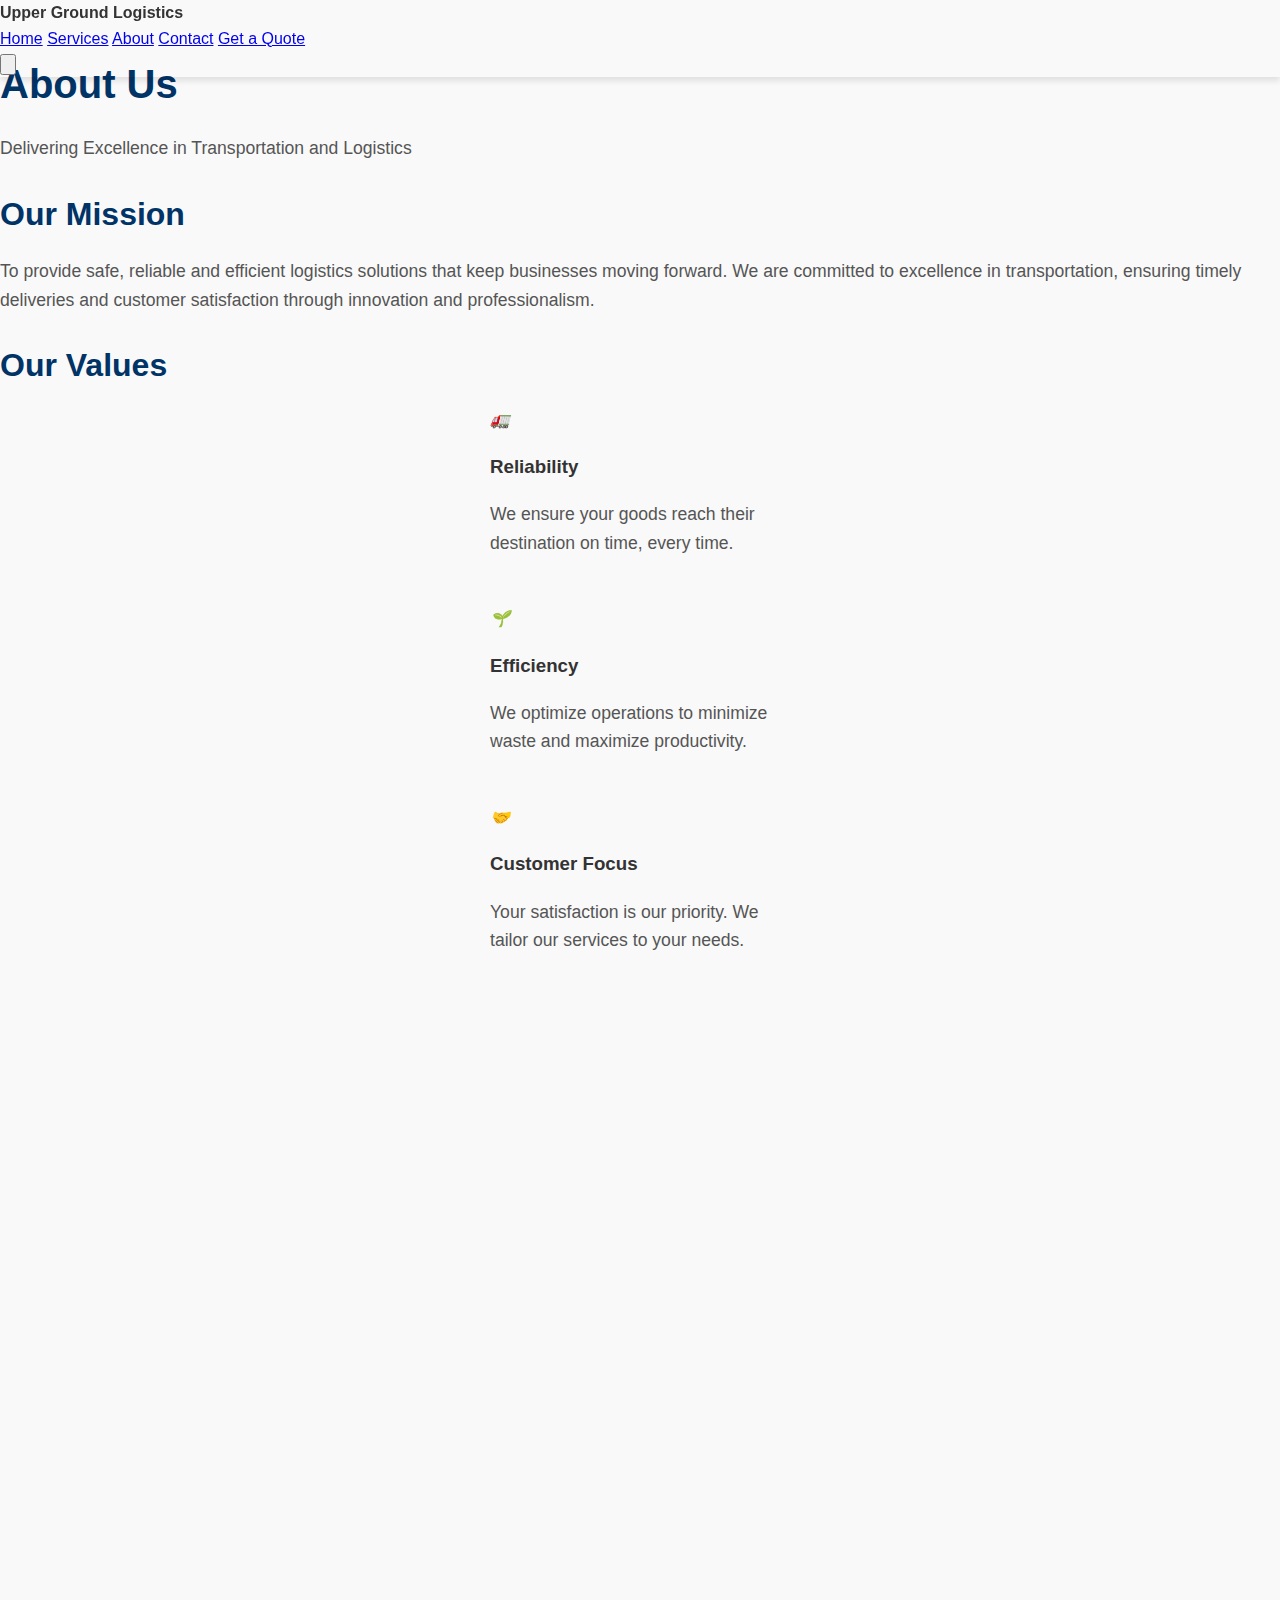
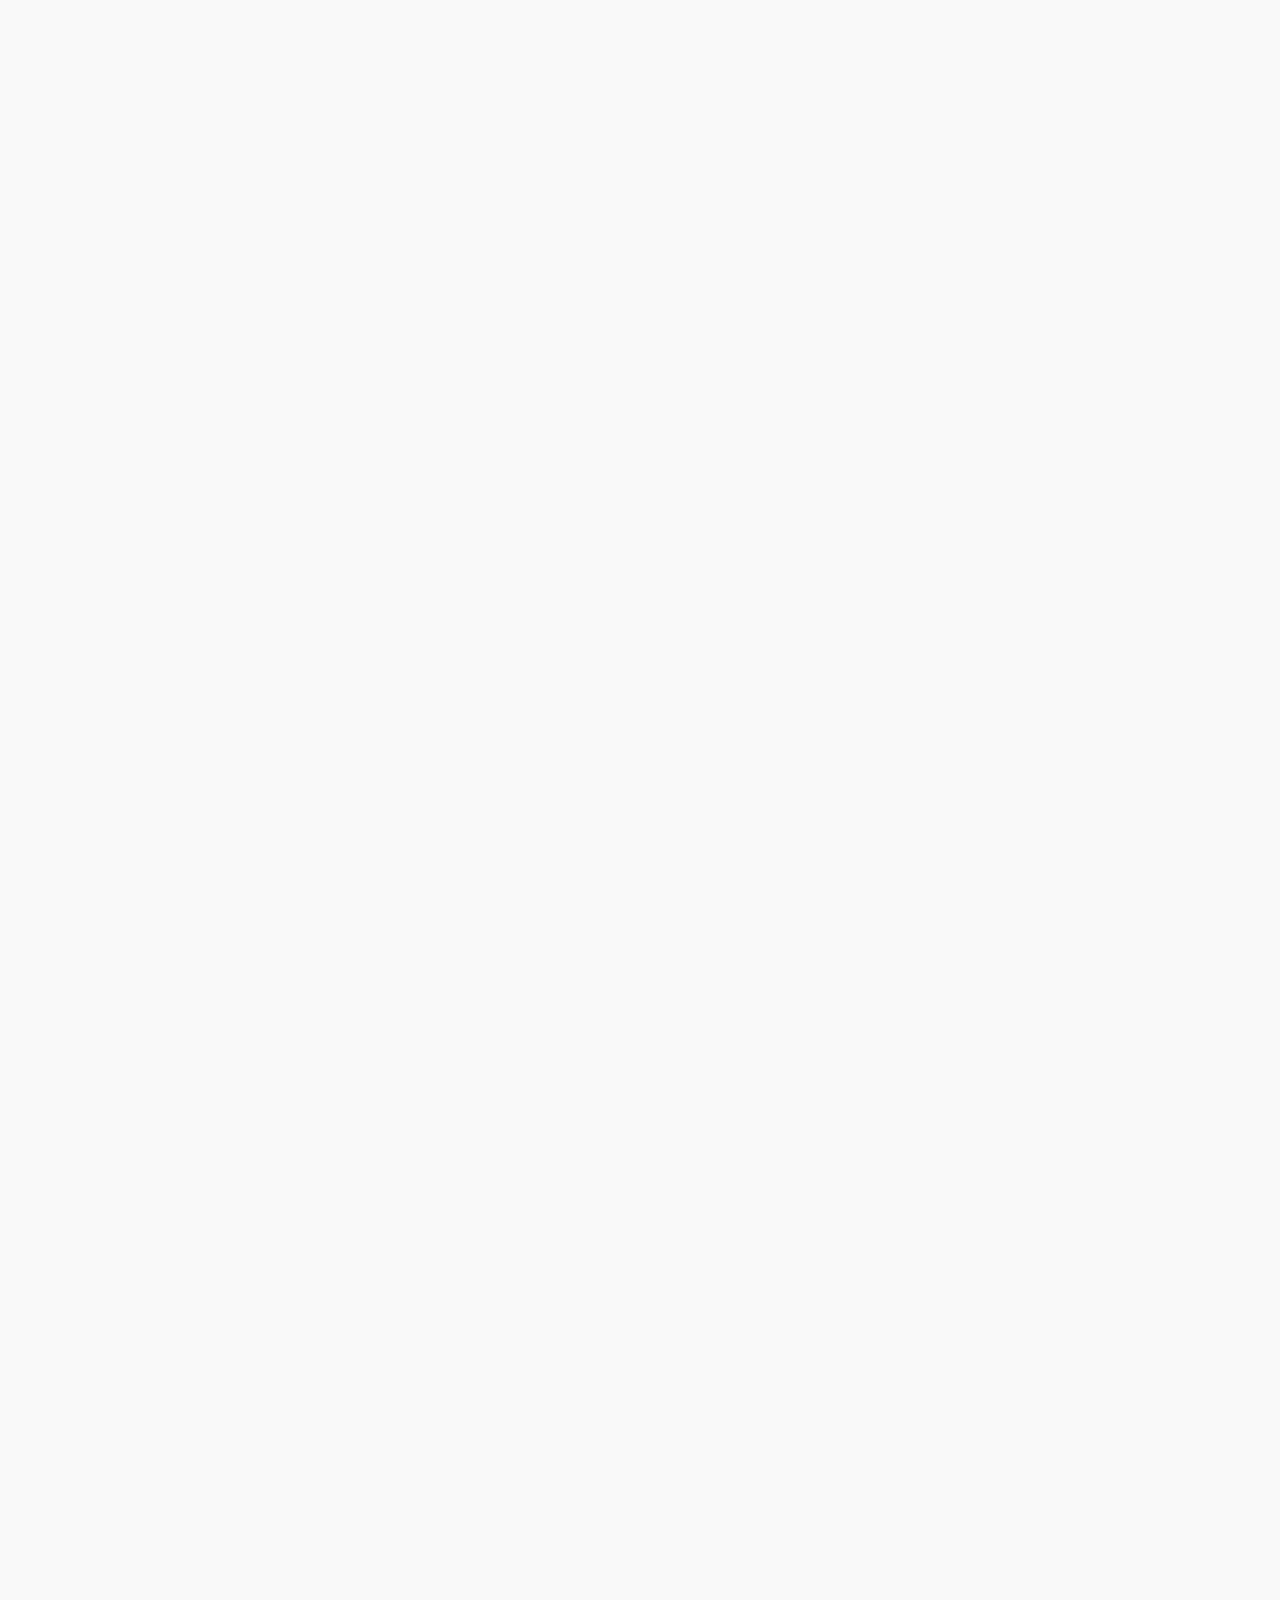
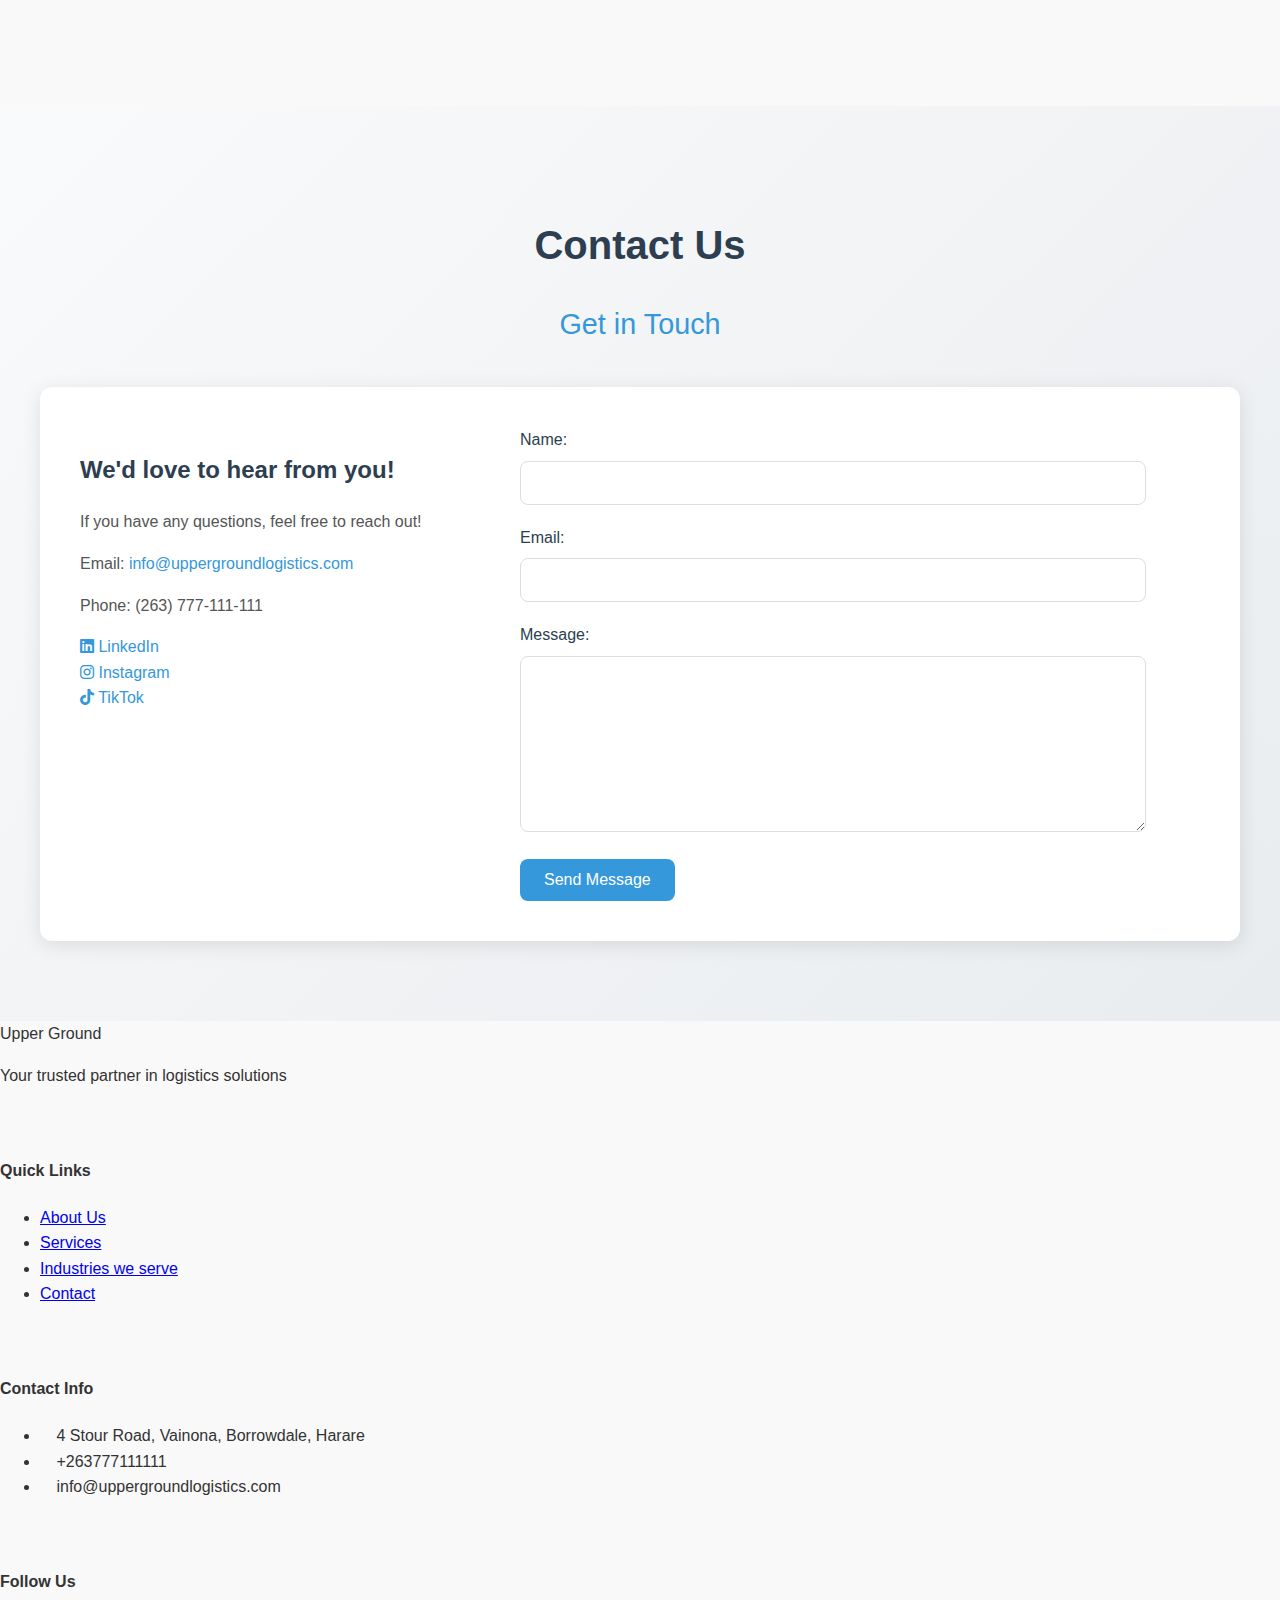
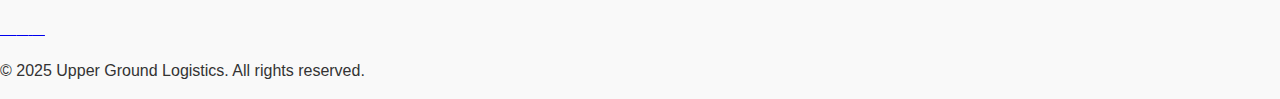
==== commit bd852096: "mobile navigation" ====
--- a/about.html
+++ b/about.html
@@ -44,40 +44,40 @@
 </head>
 <body class="min-h-screen bg-white">
 
-    <nav class="fixed w-full bg-primary shadow-md z-50">
-        <div class="max-w-7xl mx-auto px-4 sm:px-6 lg:px-8">
-            <div class="flex justify-between h-16 items-center">
-                <!-- Logo Section -->
-                <div class="flex-shrink-0">
-                    <span class="text-white text-2xl font-['Bebas Neue']"><b>Upper Ground Logistics</b></span>
-                </div>
-                <!-- Desktop Navigation -->
-                <div class="hidden md:flex items-center space-x-8">
-                    <a href="index.html" class="nav-link text-white hover:text-secondary transition-colors duration-200 uppercase text-sm font-medium">Home</a>
-                    <a href="#services" class="nav-link text-white hover:text-secondary transition-colors duration-200 uppercase text-sm font-medium">Services</a>
-                    <a href="about.html" class="nav-link text-white hover:text-secondary transition-colors duration-200 uppercase text-sm font-medium">About</a>
-                    <a href="#contact" class="nav-link text-white hover:text-secondary transition-colors duration-200 uppercase text-sm font-medium">Contact</a>
-                    <a href="#contact" class="cta-btn bg-secondary text-white px-6 py-2 !rounded-button uppercase text-sm font-medium hover:bg-opacity-90 transition-colors duration-200 whitespace-nowrap cursor-pointer">Get a Quote</a>
-                </div>
-                <!-- Mobile Menu Button -->
-                <div class="md:hidden">
-                    <button id="menu-toggle" class="text-white focus:outline-none">
-                        <svg xmlns="http://www.w3.org/2000/svg" fill="none" viewBox="0 0 24 24" stroke="currentColor" class="w-6 h-6">
-                            <path stroke-linecap="round" stroke-linejoin="round" stroke-width="2" d="M4 6h16M4 12h16m-7 6h7" />
-                        </svg>
-                    </button>
-                </div>
-            </div>
-        </div>
-        <!-- Mobile Navigation -->
-        <div id="mobile-menu" class="hidden bg-primary px-4 pt-4 pb-2">
-            <a href="index.html" class="mobile-link">Home</a>
-            <a href="#services" class="mobile-link">Services</a>
-            <a href="about.html" class="mobile-link">About</a>
-            <a href="#contact" class="mobile-link">Contact</a>
-            <a href="#contact" class="mobile-cta-btn">Get a Quote</a>
-        </div>
-    </nav>
+      <nav class="fixed w-full bg-primary shadow-md z-50">
+    <div class="max-w-7xl mx-auto px-4 sm:px-6 lg:px-8">
+        <div class="flex justify-between h-16 items-center">
+            <!-- Logo Section -->
+            <div class="flex-shrink-0">
+                <span class="text-white text-2xl font-['Bebas Neue']"><b>Upper Ground Logistics</b></span>
+            </div>
+            <!-- Desktop Navigation -->
+            <div class="hidden md:flex items-center space-x-8">
+                <a href="index.html" class="nav-link text-white hover:text-secondary transition-colors duration-200 uppercase text-sm font-medium">Home</a>
+                <a href="#services" class="nav-link text-white hover:text-secondary transition-colors duration-200 uppercase text-sm font-medium">Services</a>
+                <a href="about.html" class="nav-link text-white hover:text-secondary transition-colors duration-200 uppercase text-sm font-medium">About</a>
+                <a href="#contact" class="nav-link text-white hover:text-secondary transition-colors duration-200 uppercase text-sm font-medium">Contact</a>
+                <a href="#contact" class="cta-btn bg-secondary text-white px-6 py-2 !rounded-button uppercase text-sm font-medium hover:bg-opacity-90 transition-colors duration-200 whitespace-nowrap cursor-pointer">Get a Quote</a>
+            </div>
+            <!-- Mobile Menu Button -->
+            <div class="md:hidden">
+                <button id="menu-toggle" class="text-white focus:outline-none">
+                    <svg xmlns="http://www.w3.org/2000/svg" fill="none" viewBox="0 0 24 24" stroke="currentColor" class="w-6 h-6">
+                        <path stroke-linecap="round" stroke-linejoin="round" stroke-width="2" d="M4 6h16M4 12h16m-7 6h7" />
+                    </svg>
+                </button>
+            </div>
+        </div>
+    </div>
+    <!-- Mobile Navigation -->
+    <div id="mobile-menu" class="mobile-menu">
+        <a href="index.html" class="mobile-link text-white hover:text-secondary transition-colors duration-200 uppercase text-sm font-medium">Home</a>
+        <a href="#services" class="mobile-link text-white hover:text-secondary transition-colors duration-200 uppercase text-sm font-medium">Services</a>
+        <a href="about.html" class="mobile-link text-white hover:text-secondary transition-colors duration-200 uppercase text-sm font-medium">About</a>
+        <a href="#contact" class="mobile-link text-white hover:text-secondary transition-colors duration-200 uppercase text-sm font-medium">Contact</a>
+        <a href="#contact" class="mobile-cta-btn bg-secondary text-white px-6 py-2 !rounded-button uppercase text-sm font-medium hover:bg-opacity-90 transition-colors duration-200 whitespace-nowrap cursor-pointer">Get a Quote</a>
+    </div>
+</nav>
 
 <br>
     <!-- Main Content -->
@@ -340,13 +340,13 @@
 });
     </script>
   <script>
-        // Mobile Menu Toggle
-        const menuToggle = document.getElementById("menu-toggle");
-        const mobileMenu = document.getElementById("mobile-menu");
-
-        menuToggle.addEventListener("click", () => {
-            mobileMenu.classList.toggle("hidden");
-        });
+      // Mobile Menu Toggle
+const menuToggle = document.getElementById("menu-toggle");
+const mobileMenu = document.getElementById("mobile-menu");
+
+menuToggle.addEventListener("click", () => {
+    mobileMenu.classList.toggle("open"); // Toggle the "open" class
+});
     </script>
 
 </body>
--- a/aboutstyle.css
+++ b/aboutstyle.css
@@ -7,6 +7,10 @@
     background-color: #f9f9f9;
     color: #333;
 }
+
+
+
+
 /* Navbar styling */
 nav {
     background-color: var(--primary);
@@ -16,58 +20,27 @@
     z-index: 50;
 }
 
-/* Desktop Navigation */
-.nav-link {
-    font-size: 0.9rem;
-    text-transform: uppercase;
-    color: var(--white);
-    font-weight: 500;
-    position: relative;
-    transition: color 0.3s ease-in-out;
-}
-
-/* Desktop Hover Effects */
-.nav-link:hover {
-    color: var(--secondary);
-}
-
-.nav-link::after {
-    content: '';
-    position: absolute;
-    bottom: -3px;
-    left: 50%;
-    width: 0;
-    height: 2px;
-    background-color: var(--secondary);
-    transition: width 0.3s ease, left 0.3s ease;
-}
-
-.nav-link:hover::after {
-    width: 100%;
-    left: 0;
-}
-
-/* Call-to-Action Button (Desktop) */
-.cta-btn {
-    background-color: var(--secondary);
-    color: var(--white);
-    padding: 0.5rem 1rem;
-    border-radius: 0.25rem;
-    font-weight: 600;
-    text-transform: uppercase;
-    transition: background-color 0.3s ease-in-out, transform 0.2s ease;
-}
-
-.cta-btn:hover {
-    background-color: #ff4500;
-    transform: scale(1.05);
-}
-
 /* Mobile Menu */
-#mobile-menu {
+.mobile-menu {
+    background-color: #003466;
     display: flex;
     flex-direction: column;
     gap: 1rem;
+    padding: 1rem;
+    position: absolute;
+    top: 100%; /* Position below the navbar */
+    left: 0;
+    width: 100%;
+    max-height: 0; /* Start collapsed */
+    overflow: hidden; /* Hide overflow */
+    transition: max-height 0.3s ease-in-out, opacity 0.3s ease-in-out;
+    opacity: 0;
+}
+
+/* Mobile Menu when open */
+.mobile-menu.open {
+    max-height: 300px; /* Adjust based on content height */
+    opacity: 1;
 }
 
 /* Mobile Links */
@@ -75,7 +48,7 @@
     font-size: 1rem;
     text-transform: uppercase;
     color: var(--white);
-    font-weight: 500;
+    font-weight: 800;
     padding: 0.5rem;
     transition: background-color 0.3s ease-in-out;
 }
@@ -102,14 +75,12 @@
 
 /* Media Queries */
 @media (min-width: 768px) {
-    #mobile-menu {
+    .mobile-menu {
         display: none !important;
     }
-
-    .md\\:hidden {
-        display: none;
-    }
-}
+}
+
+
 
 /* Section Headings */
 section h1, section h2 {
